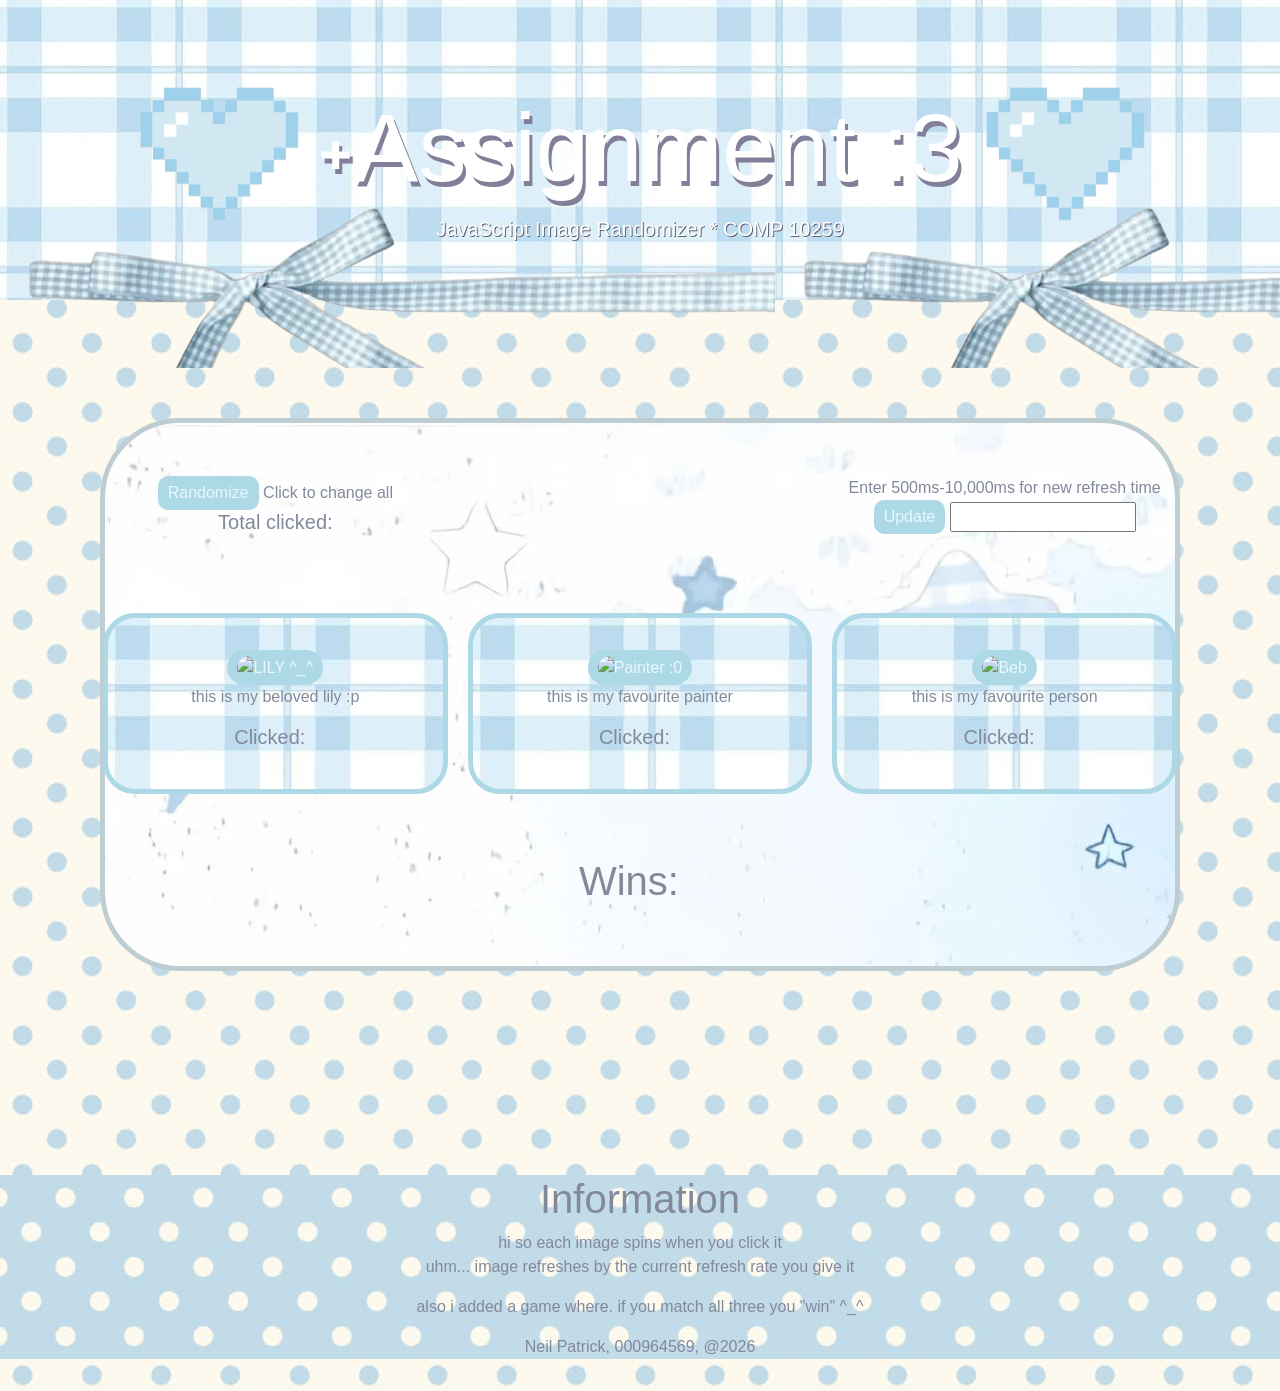
==== assignments/a3/index.html @ 4ebc9c8e "added third assignment" ====
<!DOCTYPE html>
<html lang="en">
    <head>
        <meta charset="UTF-8">
        <meta name="viewport" content="width=device-width, initial-scale=1.0">
        <title> ASSIGNMENT 3 </title>

       
        
        <!-- MY JS FILE -->       <script src="index.js" defer></script>
        <!-- BOOTSTRAP CSS-->     <link href="https://cdn.jsdelivr.net/npm/bootstrap@5.3.8/dist/css/bootstrap.min.css" rel="stylesheet" integrity="sha384-sRIl4kxILFvY47J16cr9ZwB07vP4J8+LH7qKQnuqkuIAvNWLzeN8tE5YBujZqJLB" crossorigin="anonymous">
        <!-- for the confetti-->  <script src="https://cdn.jsdelivr.net/npm/js-confetti@latest/dist/js-confetti.browser.js"></script>
        <!-- MY CSS FILE-->       <link rel="stylesheet" href="index.css">
    </head>
    <body>

        
        <header>

            <img src="pics/m2.png" alt="ribbon" class="rightthing" id="left">
            <div><h1 id="titleThing"> ˖Assignment :3</h1> <p id="underThing"> JavaScript Image Randomizer * COMP 10259  </p></div>
            <img src="pics/m2.png" alt="ribbon" class="rightthing" id="right">

        </header>


        <div id="ribbon">

        </div>

        <main>

            <div class="row firstR"> <!-- ROW 1-->
                <!-- THIS IS FOR RANDOMIZING ALL -->
                <div class="col" style="justify-content: center; text-align: center;">
                    <div> 
                        <button type="button" id="randomAll"> Randomize </button>
                        <label for="randomAll"> Click to change all</label>
                    </div>
                    <div id="totalCount" class="outword">
                        <h5>Total clicked: </h5> <h5 id="total"> </h5>
                    </div>
                </div>



                <!-- THIS IS FOR THE TIMER -->
                <div class="col" style="justify-content: center; text-align: center;">
                    <div id="timerShow"> 
                    
                    </div>
                    <div id="showMax">

                    </div>
                </div>


                <!-- THIS IS FOR ENTERING NEW REFRESH TIME -->
                <div class="col">
                    <label for="submitTime"> Enter 500ms-10,000ms for new refresh time</label> <br>
                    <button type="button" id="submitTime"> Update </button>
                    <input type="text" id="enterTime"> <br>
                    <p id="valid"></p>
                    


                </div>
            </div>      <!-- ROW 1 -->




            <div class="row secondR"> <!-- ROW 2-->

                <!-- FOR LILY -->
                <div class="col clicks">
                    <button type="button" id="lilyClick" class="buttonshi"> 
                        <img src="" alt="LILY ^_^" id="lilyCol" class="imageshi">
                    </button>
                    <p> this is my beloved lily :p </p>
                    <div class="outword"><h5>Clicked: &nbsp;</h5><h5 id="lilyCount"></h5></div>
                    
                </div>



                <!-- FOR BASQUIAT-->
                <div class="col clicks">
                    <button type="button" id="basClick" class="buttonshi"> 
                        <img src="" alt="Painter :0" id="basCol" class="imageshi">
                    </button>
                    <p>this is my favourite painter</p>
                    <div class="outword"><h5>Clicked: &nbsp;</h5><h5 id="basCount"> </h5> </div>
                </div>
                    



                <!-- FOR JASMINE -->
                <div class="col clicks">
                    <button type="button" id="jasClick" class="buttonshi"> 
                        <img src="" alt="Beb" id="jasCol" class="imageshi">
                    </button>
                    <p> this is my favourite person</p>
                    <div class="outword"><h5>Clicked: &nbsp;</h5><h5 id="jasCount"> </h5></div>
                </div>

            </div>      <!-- ROW 2 -->


            <div class="row thirdR"> <!-- ROW 3-->
                <div class="col">
                    <div class="winDiv outword">
                        <h1> Wins: &nbsp; </h1><h1 id="winCount"> </h1>
                    </div>
                </div>
            </div>      <!-- ROW 3-->

            
        </main>

        <canvas id="confetti"> </canvas>


        <footer>
            <h1>Information</h1>
            <p> hi so each image spins when you click it <br> uhm... image refreshes by the current refresh rate you give it</p>
            <p> also i added a game where. if you match all three you "win" ^_^</p>
            <p> Neil Patrick, 000964569, @2026</p>
        </footer>
        
    </body>
</html>
---- assignments/a3/index.css ----
.col {
    text-align: center;
    margin: 5px;
}

#lilyCol, #basCol, #jasCol {
    height: 200px;
}


#confetti {
    height: 0;
    width: 0;
}

main, footer {
    margin: 2em 0 2em 0;
}

header{
    text-align: center;
    display: flex;
    align-items: center;
    justify-content: center;
}

.row {
    margin-top: 3em;
    margin-bottom: 3em;
}

footer {
    margin-top: 5em;
    text-align: center;
}

button {
    border: none;
}

#winDiv {
    font-size: 2em;
    margin: 10em;
}

.errorText {
    color: red;
}

.goodText {
    color: green;
}

#timerShow {
    font-size: 6em;
    border-radius: 1em;
    padding: 0;
}

.phase1 {
    color: white;
    background-color: rgb(194, 247, 114);
}

.phase2 {
    color: rgb(73, 73, 73);
    background-color: rgb(251, 251, 159);
}

.phase3 {
    color: white;
    background-color: rgb(255, 164, 164);
}



/*DECORATIONNNNNN*/


main {
    background-image: url("pics/blue2.jpeg");
    border-radius: 5em;
    border: 5px solid rgb(190, 205, 210);
    margin: 100px;
}

.clicks {
    background-image: url("pics/blue.jpeg");
    border: 5px solid lightblue;
    border-radius: 2em;
    padding: 2em;
    margin: 10px;
}

.buttonshi, .imageshi {
    border-radius: 20em;
}

body{
    background-image: url("pics/bodyblue.jpeg");
    color: rgb(130, 137, 155);
    font-family:'Gill Sans', 'Gill Sans MT', Calibri, 'Trebuchet MS', sans-serif;
}

header {
    height: 300px;
    background-image: url("pics/blue.jpeg");
}

footer {
    background-image: url("pics/footerblue.png");
}

#ribbon {
    z-index: 5;
    background-image: url("pics/rick2b.png");
    height: 200px;
    margin-top: -132px;
    margin-bottom: -50px;

}

#titleThing {
    padding-top: 50px;
    font-size: 6em;
    color: white;
    text-shadow: 3px 5px rgb(130, 127, 152);
}

#underThing {
    color: white;
    font-size: 20px;
    text-shadow: 1px 1px rgb(97, 100, 116);
}

#titleThing, #underThing {
    font-family: 'Gill Sans', 'Gill Sans MT', Calibri, 'Trebuchet MS', sans-serif;
}

#leftthing {
    height: 100px;

}
.rightthing {
    height: 200px;
}

button {
    background-color: lightblue;
    color: rgb(233, 247, 255);
    border-radius: 10px;
    padding: 5px 10px 5px 10px;
}

button:hover {
    background-color: rgb(116, 146, 156);

}

.outword {
    display: flex;
    align-items: center;
    justify-content: center;
}

#left:hover, #right:hover {
    transform: rotate(360deg);
    transition: 1s ease;
}
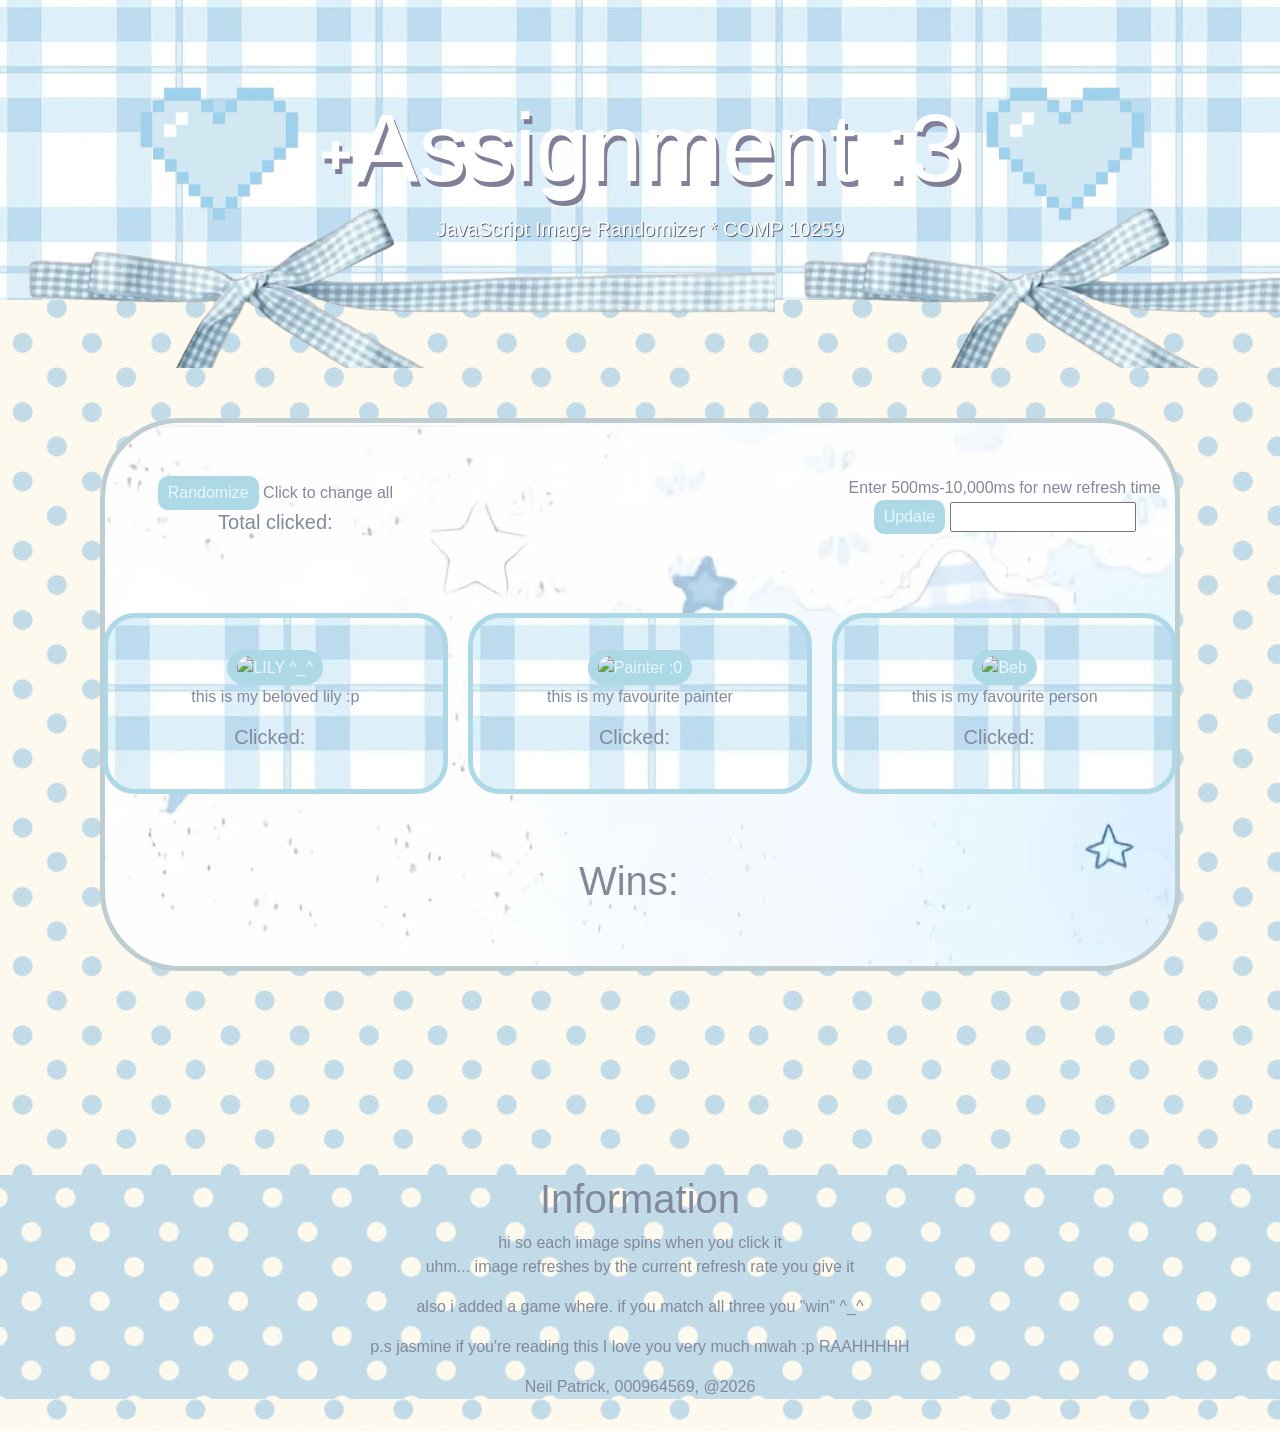
==== commit 8bce9793: "Update index.html coughcough" ====
--- a/assignments/a3/index.html
+++ b/assignments/a3/index.html
@@ -126,8 +126,9 @@
             <h1>Information</h1>
             <p> hi so each image spins when you click it <br> uhm... image refreshes by the current refresh rate you give it</p>
             <p> also i added a game where. if you match all three you "win" ^_^</p>
+            <p> p.s jasmine if you're reading this I love you very much mwah :p RAAHHHHH</p>
             <p> Neil Patrick, 000964569, @2026</p>
         </footer>
         
     </body>
-</html>+</html>
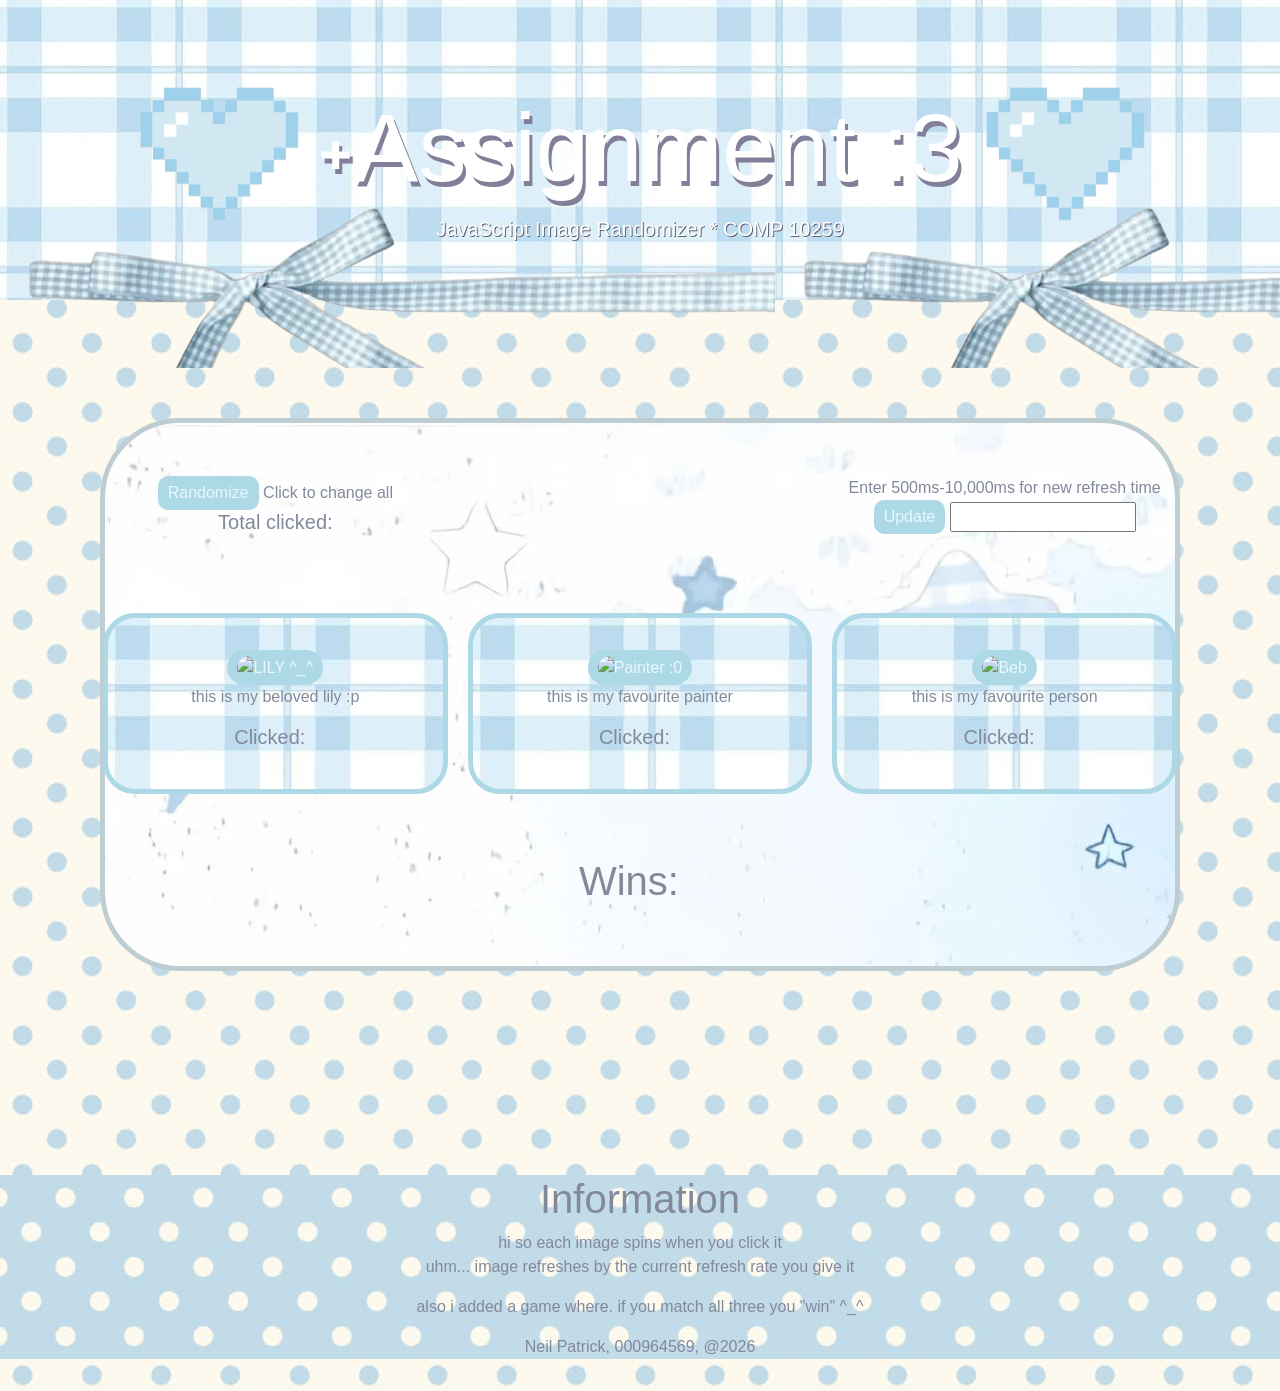
==== commit 6693c587: "added a4" ====
--- a/assignments/a3/index.html
+++ b/assignments/a3/index.html
@@ -3,8 +3,13 @@
     <head>
         <meta charset="UTF-8">
         <meta name="viewport" content="width=device-width, initial-scale=1.0">
-        <title> ASSIGNMENT 3 </title>
-
+        <title> Assignment 3 </title>
+        <!-- STATEMENT OF AUTHORSHIP 000964569
+         yo this is genuinely my own and you could tell just from how i decorate it 
+         this is all mine, i used boottstrap but also i used a youtube tutorial to add extra stuff like confetti :p
+         trust me non of my shitty code here was from ai like genuinely
+        
+        -->
        
         
         <!-- MY JS FILE -->       <script src="index.js" defer></script>
@@ -126,9 +131,8 @@
             <h1>Information</h1>
             <p> hi so each image spins when you click it <br> uhm... image refreshes by the current refresh rate you give it</p>
             <p> also i added a game where. if you match all three you "win" ^_^</p>
-            <p> p.s jasmine if you're reading this I love you very much mwah :p RAAHHHHH</p>
             <p> Neil Patrick, 000964569, @2026</p>
         </footer>
         
     </body>
-</html>
+</html>
